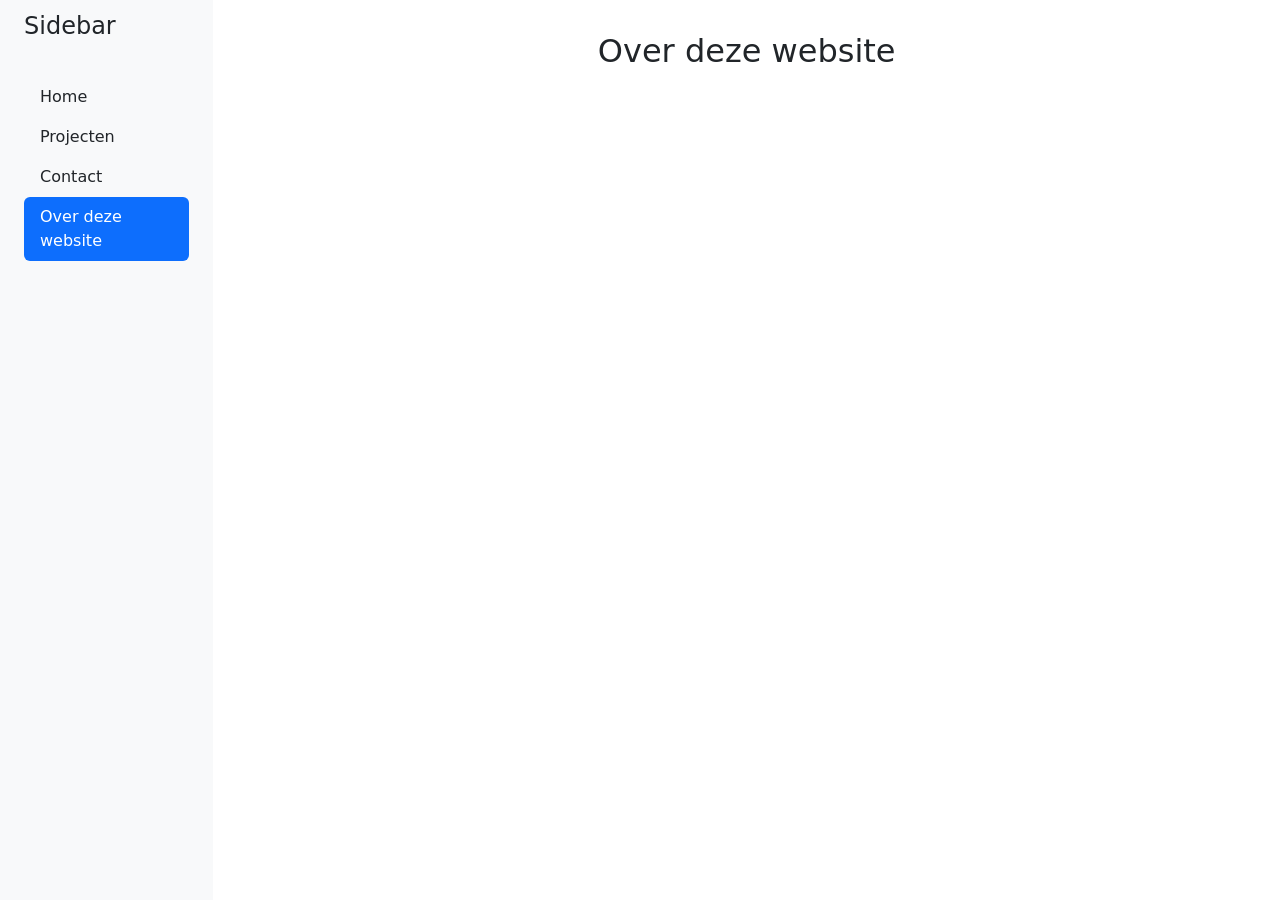
==== about.html @ 60c61234 "updated index + added about" ====
<!DOCTYPE html>
<html lang="en">
<head>
    <meta charset="UTF-8">
    <meta name="viewport" content="width=device-width, initial-scale=1.0">
    <link href="https://cdn.jsdelivr.net/npm/bootstrap@5.3.6/dist/css/bootstrap.min.css" rel="stylesheet" integrity="sha384-4Q6Gf2aSP4eDXB8Miphtr37CMZZQ5oXLH2yaXMJ2w8e2ZtHTl7GptT4jmndRuHDT" crossorigin="anonymous">
    <script src="https://cdn.jsdelivr.net/npm/bootstrap@5.3.6/dist/js/bootstrap.bundle.min.js" integrity="sha384-j1CDi7MgGQ12Z7Qab0qlWQ/Qqz24Gc6BM0thvEMVjHnfYGF0rmFCozFSxQBxwHKO" crossorigin="anonymous"></script>
    <title>Over deze website</title>
</head>
<body>
    
  <div class="container-fluid">
    <div class="row flex-nowrap">
      <div class="col-auto col-md-3 col-xl-2 px-sm-2 px-0 bg-light">
        <div class="d-flex flex-column align-items-sm-start px-3 pt-2 text-dark min-vh-100">
          <a href="/" class="d-flex align-items-center mb-3 mb-md-0 me-md-auto text-dark text-decoration-none">
            <span class="fs-4">Sidebar</span>
          </a>
          <hr>
          <ul class="nav nav-pills flex-column mb-auto w-100">
            <li class="nav-item">
              <a href="index.html" class="nav-link link-dark">Home</a>
            </li>
            <li>
              <a href="projecten.html" class="nav-link link-dark">Projecten</a>
            </li>
            <li>
              <a href="contact.html" class="nav-link link-dark">Contact</a>
            </li>
            <li>
              <a href="about.html" class="nav-link link active">Over deze website</a>
            </li>
          </ul>
          <hr>
        </div>
      </div>

      <div class="col py-3">
        <div class="row">
          <div class="col-md-12 text-center mb-3">
            <h2 class="mt-3">Over deze website</h2>
            <p></p>
          </div>
        </div>
      </div>
    </div>
  </div>
</body>
</html>
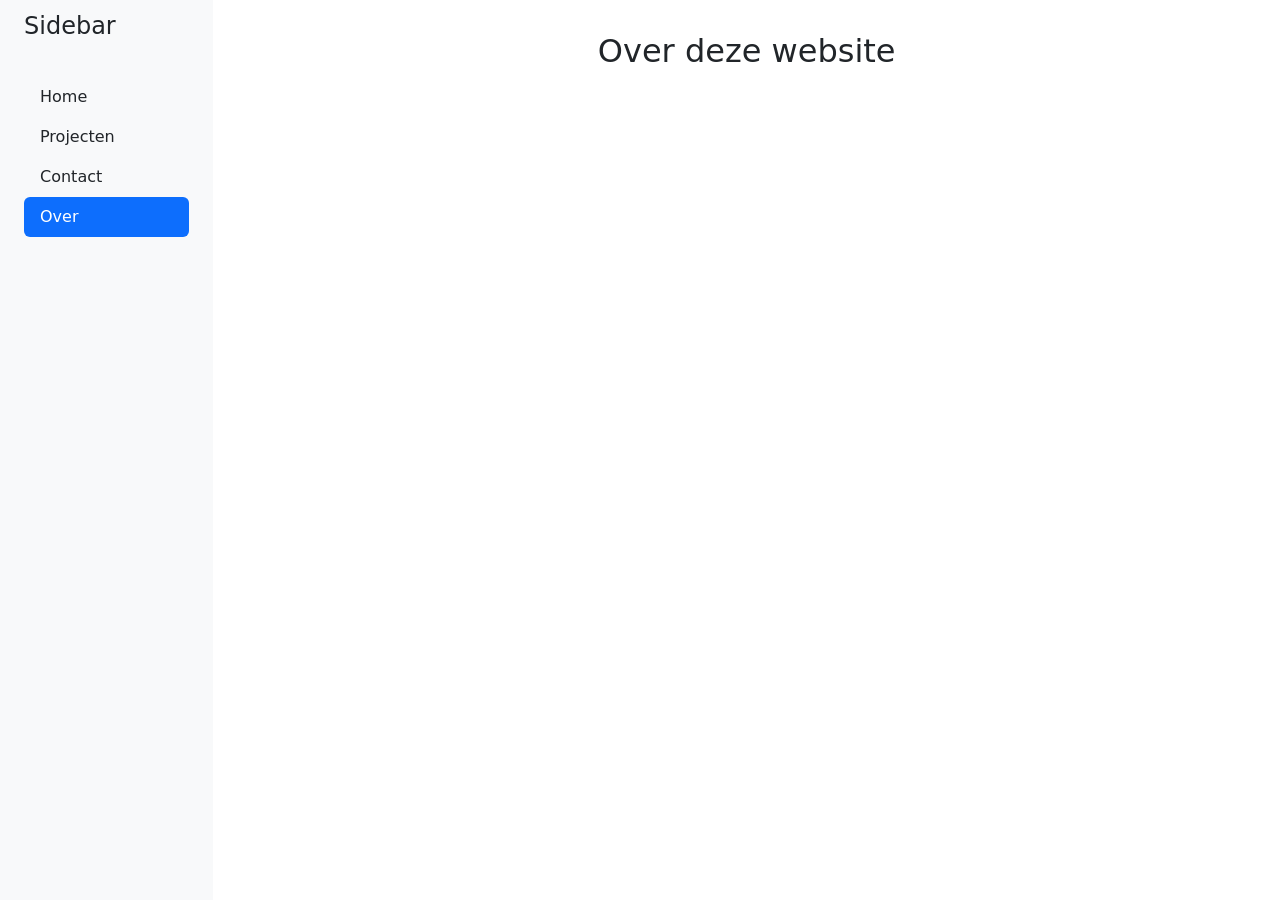
==== commit 24f230ea: "updated sidebar" ====
--- a/about.html
+++ b/about.html
@@ -28,7 +28,7 @@
               <a href="contact.html" class="nav-link link-dark">Contact</a>
             </li>
             <li>
-              <a href="about.html" class="nav-link link active">Over deze website</a>
+              <a href="about.html" class="nav-link link active">Over</a>
             </li>
           </ul>
           <hr>
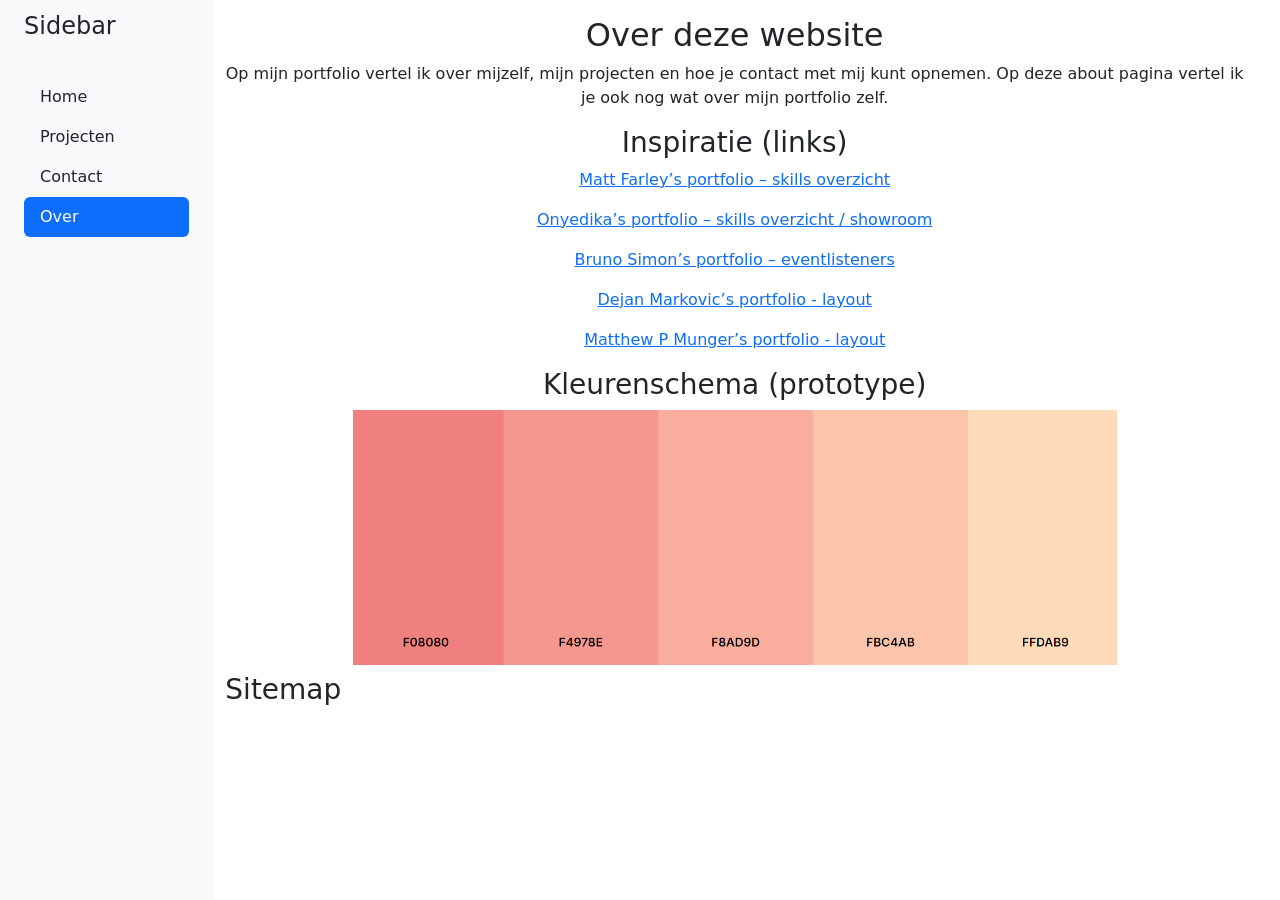
==== commit 88561070: "added about page" ====
--- a/about.html
+++ b/about.html
@@ -1,14 +1,18 @@
 <!DOCTYPE html>
 <html lang="en">
+
 <head>
-    <meta charset="UTF-8">
-    <meta name="viewport" content="width=device-width, initial-scale=1.0">
-    <link href="https://cdn.jsdelivr.net/npm/bootstrap@5.3.6/dist/css/bootstrap.min.css" rel="stylesheet" integrity="sha384-4Q6Gf2aSP4eDXB8Miphtr37CMZZQ5oXLH2yaXMJ2w8e2ZtHTl7GptT4jmndRuHDT" crossorigin="anonymous">
-    <script src="https://cdn.jsdelivr.net/npm/bootstrap@5.3.6/dist/js/bootstrap.bundle.min.js" integrity="sha384-j1CDi7MgGQ12Z7Qab0qlWQ/Qqz24Gc6BM0thvEMVjHnfYGF0rmFCozFSxQBxwHKO" crossorigin="anonymous"></script>
-    <title>Over deze website</title>
+  <meta charset="UTF-8">
+  <meta name="viewport" content="width=device-width, initial-scale=1.0">
+  <link href="https://cdn.jsdelivr.net/npm/bootstrap@5.3.6/dist/css/bootstrap.min.css" rel="stylesheet">
+  <script src="https://cdn.jsdelivr.net/npm/bootstrap@5.3.6/dist/js/bootstrap.bundle.min.js"></script>
+  <script defer src="https://cdn.mysitemapgenerator.com/api/embedmap.m.js"></script>
+
+  <title>About</title>
 </head>
+
 <body>
-    
+
   <div class="container-fluid">
     <div class="row flex-nowrap">
       <div class="col-auto col-md-3 col-xl-2 px-sm-2 px-0 bg-light">
@@ -31,19 +35,39 @@
               <a href="about.html" class="nav-link link active">Over</a>
             </li>
           </ul>
-          <hr>
         </div>
       </div>
 
-      <div class="col py-3">
+      <div class="col py-2">
         <div class="row">
-          <div class="col-md-12 text-center mb-3">
-            <h2 class="mt-3">Over deze website</h2>
-            <p></p>
+          <div class="row mb-2 text-center">
+            <div class="col-xxl-4 themed-grid-col">
+              <h2 class="mt-2">Over deze website</h2>
+              <p>Op mijn portfolio vertel ik over mijzelf, mijn projecten en hoe je contact met mij kunt opnemen. Op
+                deze
+                about pagina vertel ik je ook nog wat over mijn portfolio zelf.</p>
+            </div>
+            <div class="col-xxl-4 themed-grid-col">
+              <h3>Inspiratie (links)</h3>
+              <p><a href="https://mattfarley.ca/">Matt Farley’s portfolio – skills overzicht</a></p>
+              <p><a href="https://www.onyedika.xyz/">Onyedika’s portfolio – skills overzicht / showroom</a></p>
+              <p><a href="https://bruno-simon.com/">Bruno Simon’s portfolio – eventlisteners</a></p>
+              <p><a href="https://www.dejan.works/">Dejan Markovic’s portfolio - layout</a></p>
+              <p><a href="https://mattos-1.webflow.io/">Matthew P Munger’s portfolio - layout</a></p>
+            </div>
+            <div class="col-xxl-4 themed-grid-col">
+              <h3>Kleurenschema (prototype)</h3>
+              <img src="img/kleurenschema.png" alt="kleurenschema" style="width: 75%">
+            </div>
+          </div>
+          <h3>Sitemap</h3>
+          <div id="mysitemapgenerator_loadcorsdata" data-token="473207157198af1e6e44966c71e39136"
+            data-domain="www.mysitemapgenerator.com">
           </div>
         </div>
       </div>
     </div>
   </div>
 </body>
+
 </html>
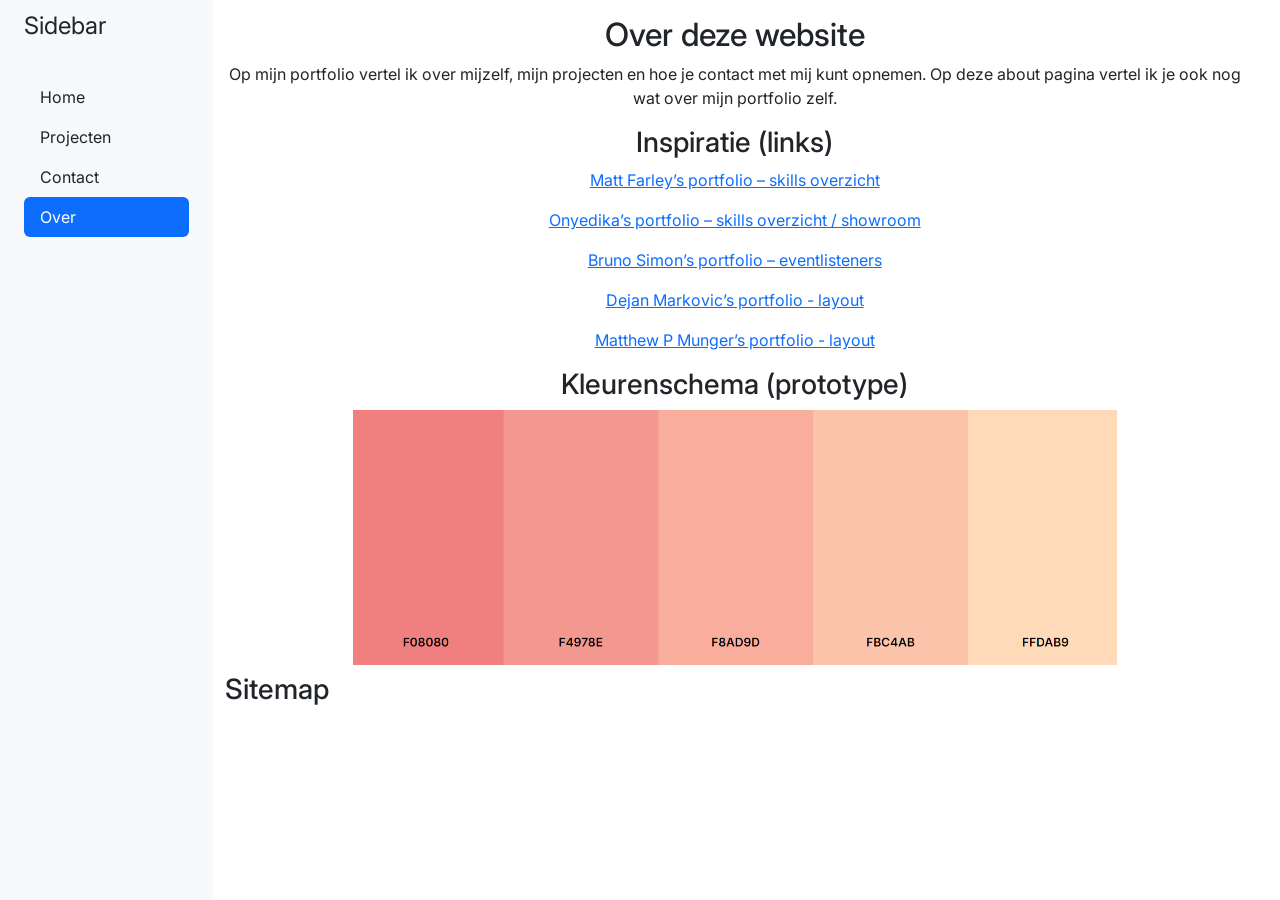
==== commit 98539aca: "Add responsive sidebar, offcanvas menu and styles Update site layout to be responsive and add global" ====
--- a/about.html
+++ b/about.html
@@ -8,14 +8,15 @@
   <script src="https://cdn.jsdelivr.net/npm/bootstrap@5.3.6/dist/js/bootstrap.bundle.min.js"></script>
   <script defer src="https://cdn.mysitemapgenerator.com/api/embedmap.m.js"></script>
 
-  <title>About</title>
+  <title>Over — Berber Komduur</title>
+  <link rel="stylesheet" href="css/style.css">
 </head>
 
 <body>
 
   <div class="container-fluid">
     <div class="row flex-nowrap">
-      <div class="col-auto col-md-3 col-xl-2 px-sm-2 px-0 bg-light">
+      <div class="col-auto col-md-3 col-xl-2 px-sm-2 px-0 bg-light d-none d-md-block">
         <div class="d-flex flex-column align-items-sm-start px-3 pt-2 text-dark min-vh-100">
           <a href="/" class="d-flex align-items-center mb-3 mb-md-0 me-md-auto text-dark text-decoration-none">
             <span class="fs-4">Sidebar</span>
@@ -39,6 +40,24 @@
       </div>
 
       <div class="col py-2">
+        <div class="container d-md-none mb-2">
+          <button class="btn btn-outline-primary" type="button" data-bs-toggle="offcanvas" data-bs-target="#offcanvasSidebar" aria-controls="offcanvasSidebar">Menu</button>
+        </div>
+        <div class="offcanvas offcanvas-start" tabindex="-1" id="offcanvasSidebar" aria-labelledby="offcanvasSidebarLabel">
+          <div class="offcanvas-header">
+            <h5 class="offcanvas-title" id="offcanvasSidebarLabel">Berber Komduur</h5>
+            <button type="button" class="btn-close text-reset" data-bs-dismiss="offcanvas" aria-label="Close"></button>
+          </div>
+          <div class="offcanvas-body p-0">
+            <nav class="nav nav-pills flex-column mb-0 p-3">
+              <a href="index.html" class="nav-link">Home</a>
+              <a href="projecten.html" class="nav-link">Projecten</a>
+              <a href="contact.html" class="nav-link">Contact</a>
+              <a href="about.html" class="nav-link active">Over</a>
+            </nav>
+          </div>
+        </div>
+
         <div class="row">
           <div class="row mb-2 text-center">
             <div class="col-xxl-4 themed-grid-col">
--- a/css/style.css
+++ b/css/style.css
@@ -0,0 +1,38 @@
+@import url('https://fonts.googleapis.com/css2?family=Inter:wght@300;400;600;700&display=swap');
+
+/* Global typography and layout */
+body {
+  font-family: 'Inter', system-ui, -apple-system, 'Segoe UI', Roboto, 'Helvetica Neue', Arial;
+  color: #212529;
+}
+
+/* Sidebar */
+.sidebar {
+  min-height: 100vh;
+  background: #f8f9fa;
+}
+
+.nav-link.active {
+  background-color: #0d6efd;
+  color: #fff !important;
+}
+
+/* Profile image */
+.profile-img {
+  max-width: 220px;
+  border-radius: 12px;
+}
+
+/* Skill cards */
+.skill-card {
+  box-shadow: 0 6px 18px rgba(13,110,253,0.06);
+}
+
+/* Images responsive fallback */
+img {
+  max-width: 100%;
+  height: auto;
+}
+
+/* Small tweaks */
+.card-title { font-weight: 600; }
